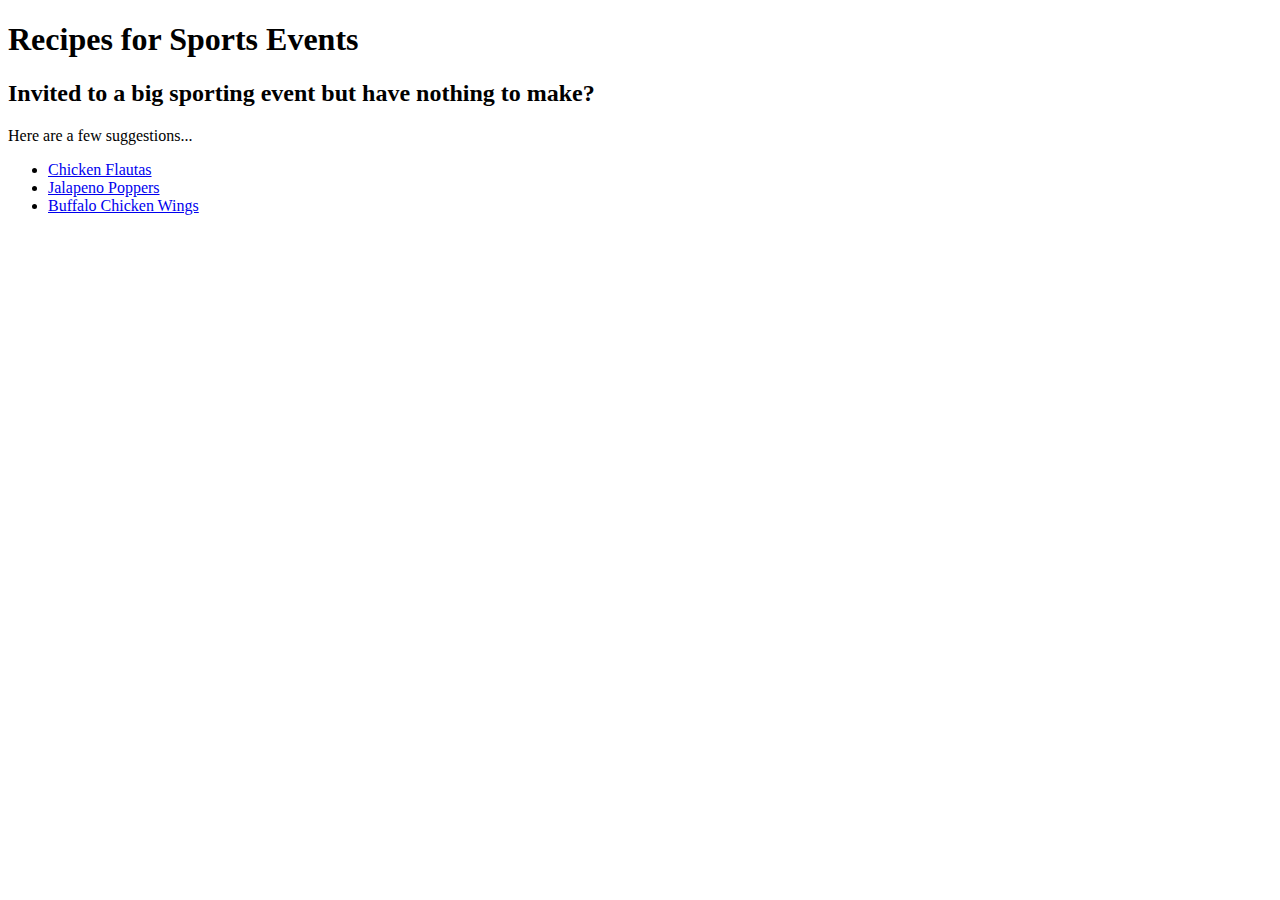
==== index.html @ 35ae9b9b "updated step for wings and created a tag" ====
<!DOCTYPE html>
<html>
    <head>
        <meta charset="utf-8">
        <link rel="stylesheet" href="./styles.css">
        <title>Recipe Book</title>
    </head>
    <body>
        
        <h1>Recipes for Sports Events</h1>
            <h2>Invited to a big sporting event but have nothing to make?</h2>
        <p>Here are a few suggestions...</p>
            <ul>
                <li><a href="chicken.html">Chicken Flautas</a></li>
                <li><a href="jalapeno.html">Jalapeno Poppers</a></li>
                <li><a href="wings.html">Buffalo Chicken Wings</a></li>
            </ul>
    </body>
</html>
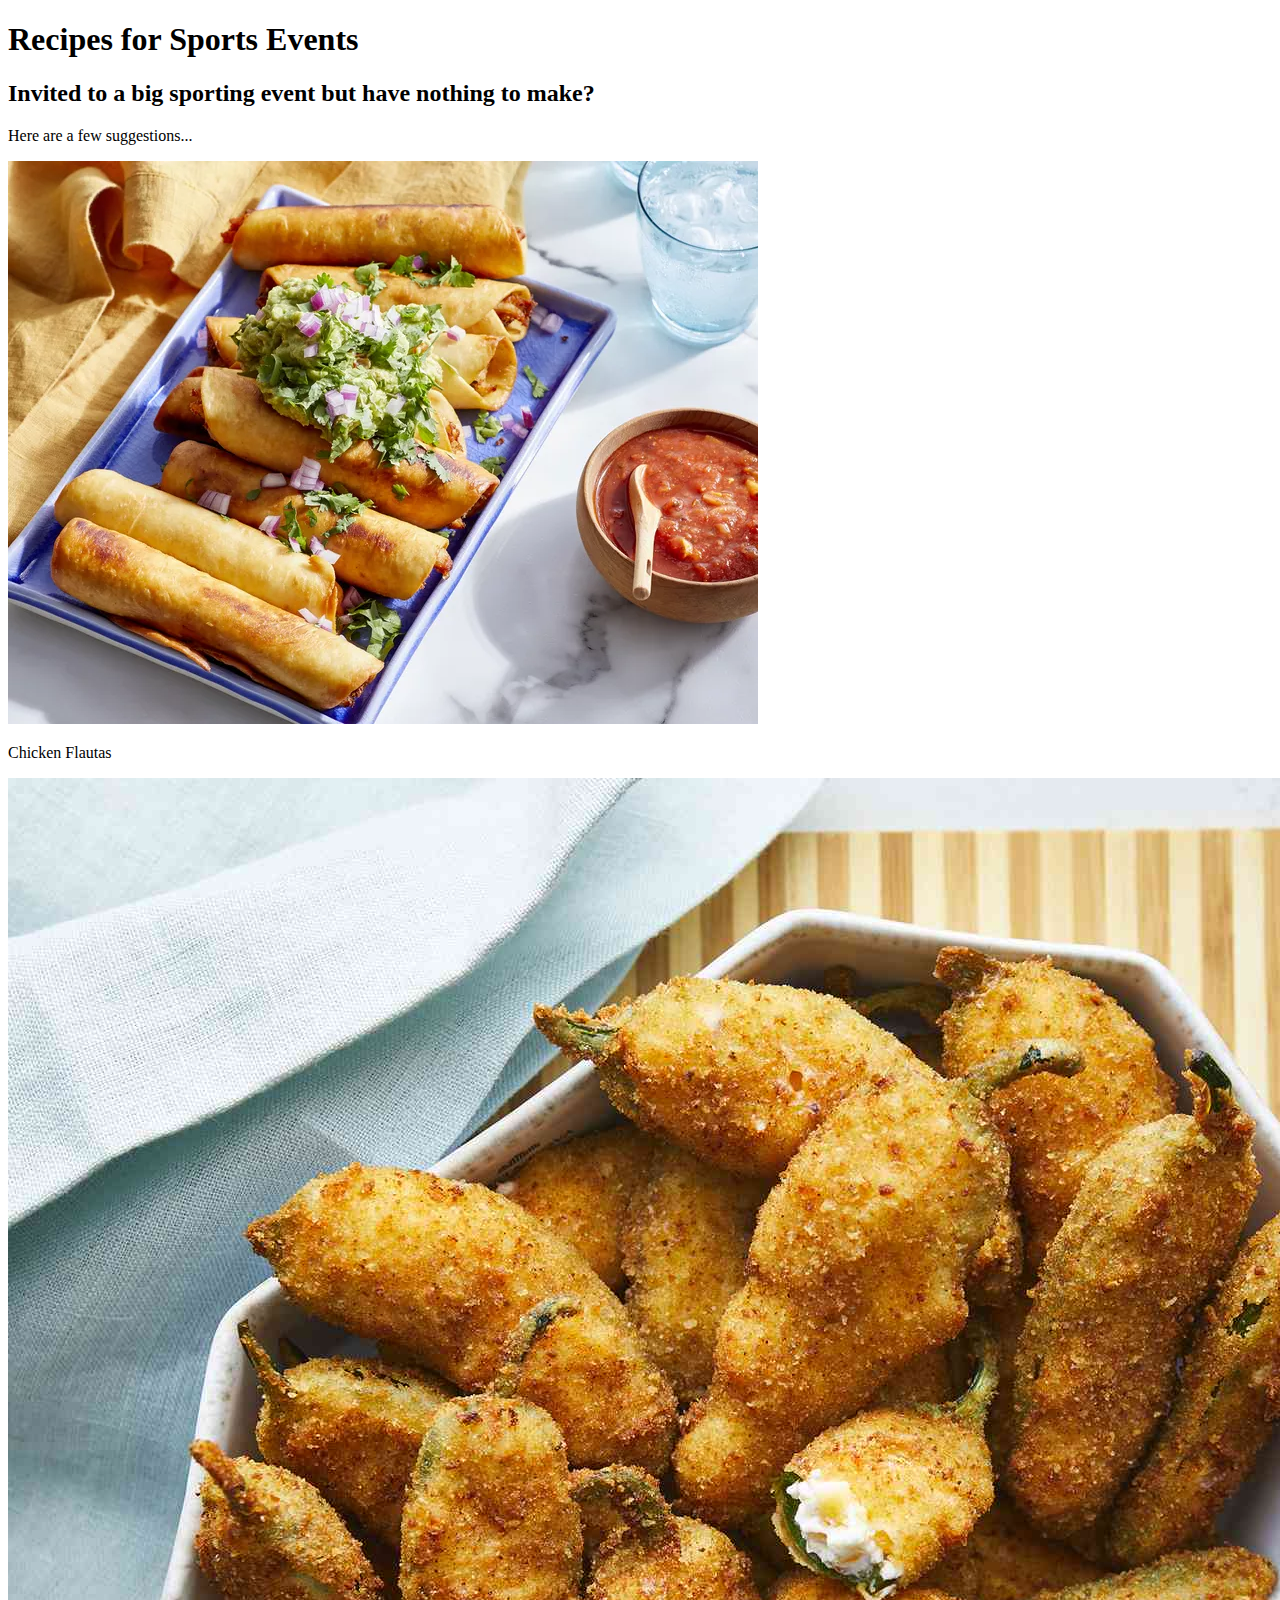
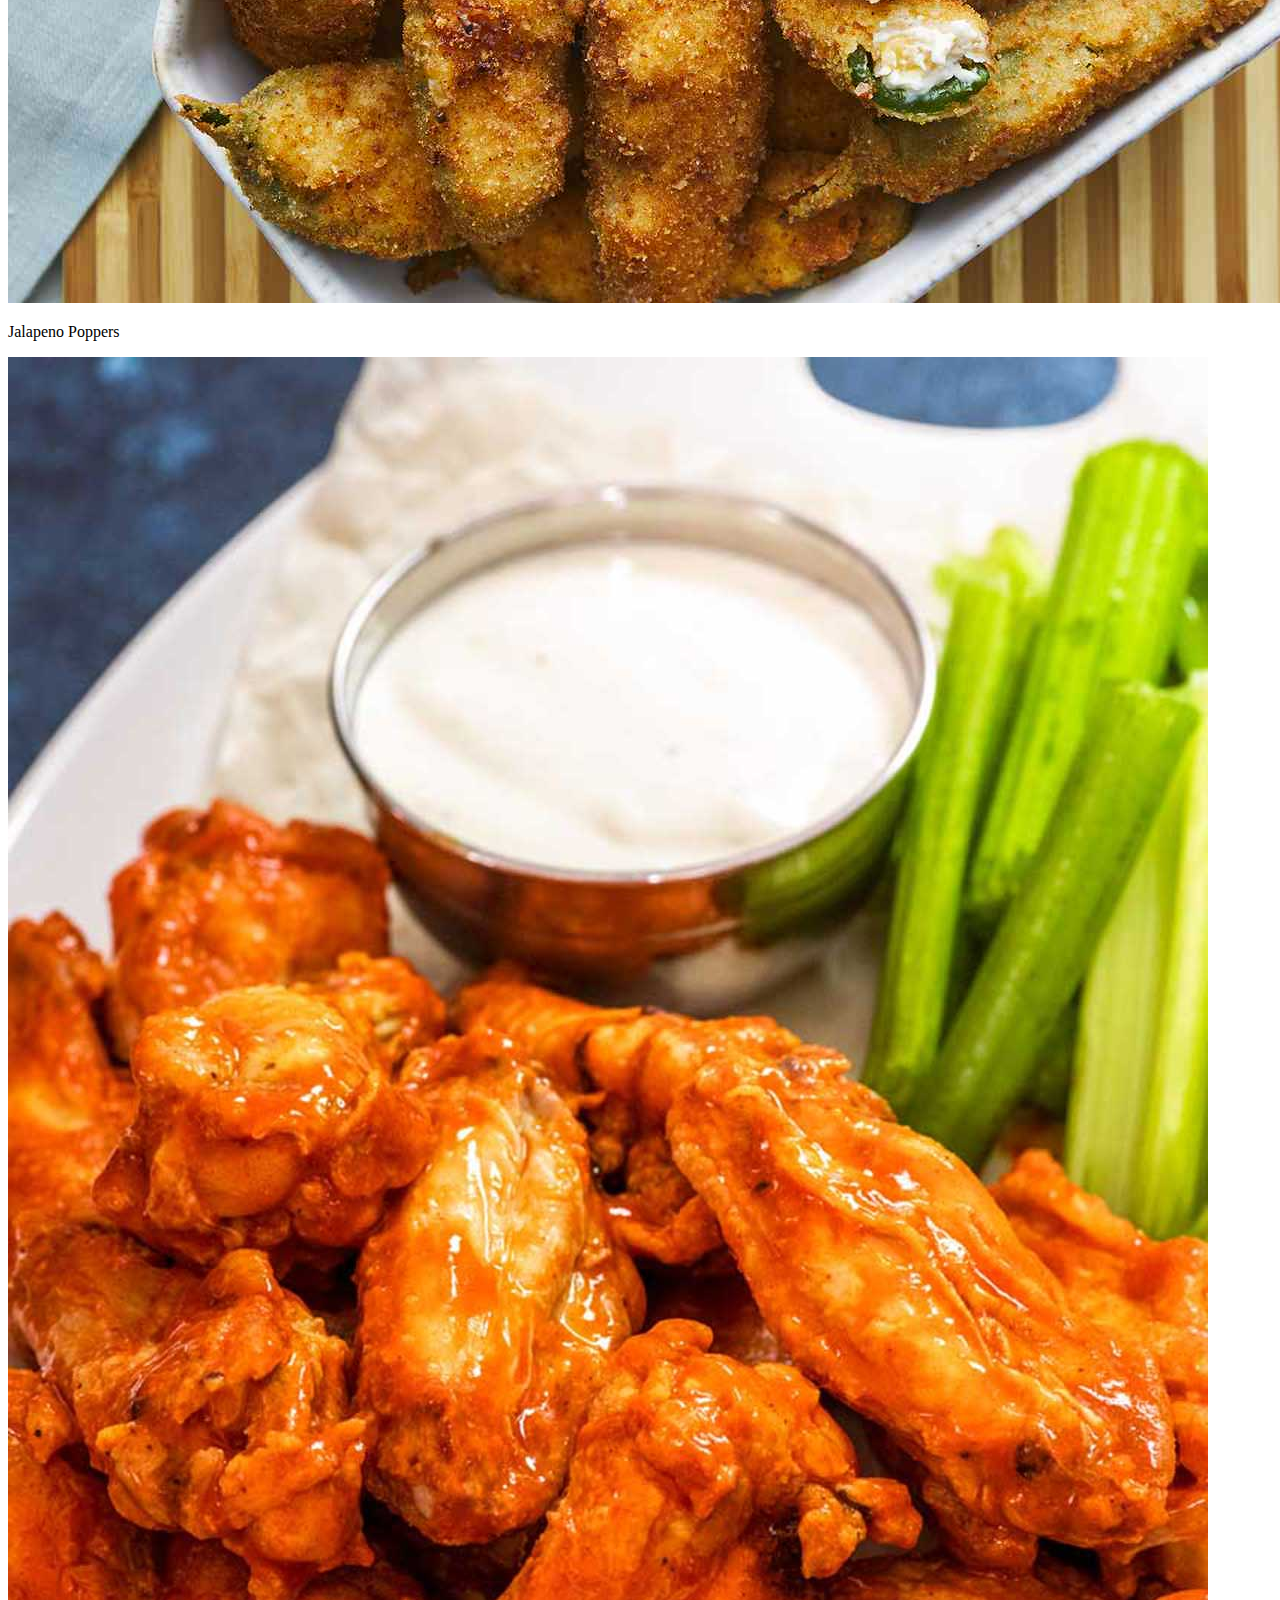
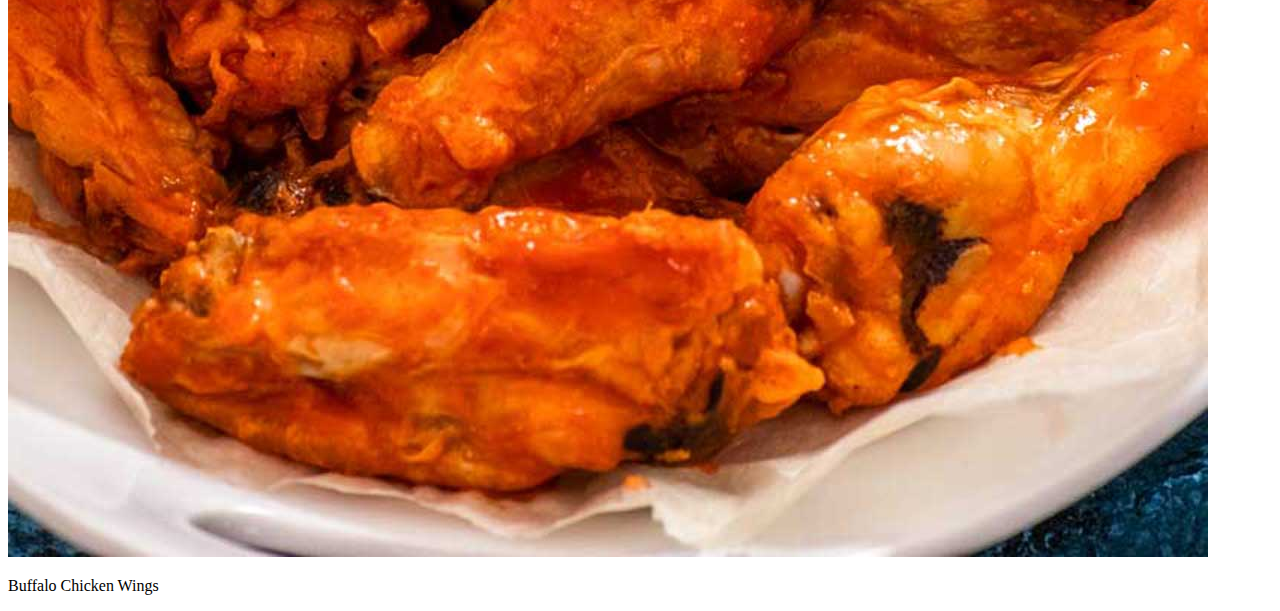
==== commit e47f526f: "created cards with images on index page" ====
--- a/index.html
+++ b/index.html
@@ -10,10 +10,23 @@
         <h1>Recipes for Sports Events</h1>
             <h2>Invited to a big sporting event but have nothing to make?</h2>
         <p>Here are a few suggestions...</p>
-            <ul>
-                <li><a href="chicken.html">Chicken Flautas</a></li>
-                <li><a href="jalapeno.html">Jalapeno Poppers</a></li>
-                <li><a href="wings.html">Buffalo Chicken Wings</a></li>
+        <div class="content">
+            <div>
+                <a href="chicken.html">
+                <img src="ChickenFlautas.webp" alt="Picture of chicken flautas"></a>
+                <p>Chicken Flautas</p>
+            </div>
+            <div>
+                <a href="jalapeno.html">
+                <img src="jalapeno-poppers.jpeg" alt="Picture of jalapeno poppers"></a>
+                <p>Jalapeno Poppers</p>
+            </div>
+            <div>
+                <a href="wings.html">
+                <img src="buffalo-chicken-wings.jpeg" alt="Picture of Buffalo chicken wings"></a>
+                <p>Buffalo Chicken Wings</p>
+            </div>
             </ul>
+        </div>
     </body>
 </html>--- a/styles.css
+++ b/styles.css
@@ -0,0 +1,3 @@
+body{
+    display: block;
+}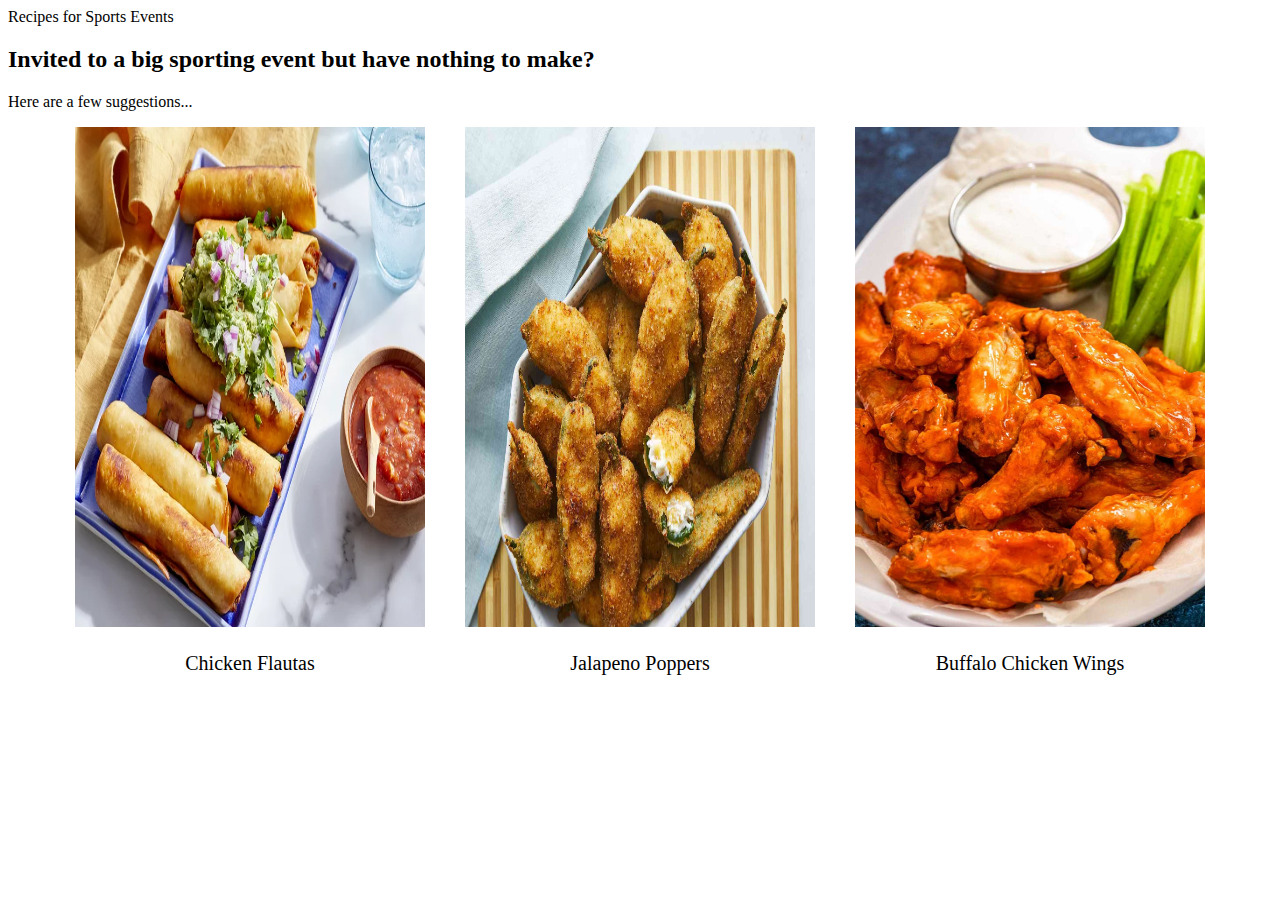
==== commit 38b57830: "edit for header of index" ====
--- a/index.html
+++ b/index.html
@@ -6,22 +6,23 @@
         <title>Recipe Book</title>
     </head>
     <body>
-        
+        <div class="index header>"
         <h1>Recipes for Sports Events</h1>
             <h2>Invited to a big sporting event but have nothing to make?</h2>
         <p>Here are a few suggestions...</p>
+        </div>
         <div class="content">
-            <div>
+            <div class="item">
                 <a href="chicken.html">
                 <img src="ChickenFlautas.webp" alt="Picture of chicken flautas"></a>
                 <p>Chicken Flautas</p>
             </div>
-            <div>
+            <div class="item">
                 <a href="jalapeno.html">
                 <img src="jalapeno-poppers.jpeg" alt="Picture of jalapeno poppers"></a>
                 <p>Jalapeno Poppers</p>
             </div>
-            <div>
+            <div class="item">
                 <a href="wings.html">
                 <img src="buffalo-chicken-wings.jpeg" alt="Picture of Buffalo chicken wings"></a>
                 <p>Buffalo Chicken Wings</p>
--- a/styles.css
+++ b/styles.css
@@ -1,3 +1,24 @@
 body{
     display: block;
+}
+
+.content{
+    display: flex;
+    gap: 40px; 
+    flex-direction: row;
+    justify-content: center;
+    font-size: 20px;
+}
+.item{
+    text-align: center;
+}
+
+div img{
+    width: 350px;
+    height: 500px;
+}
+
+img{
+    overflow-clip-margin: content-box;
+    overflow: clip;
 }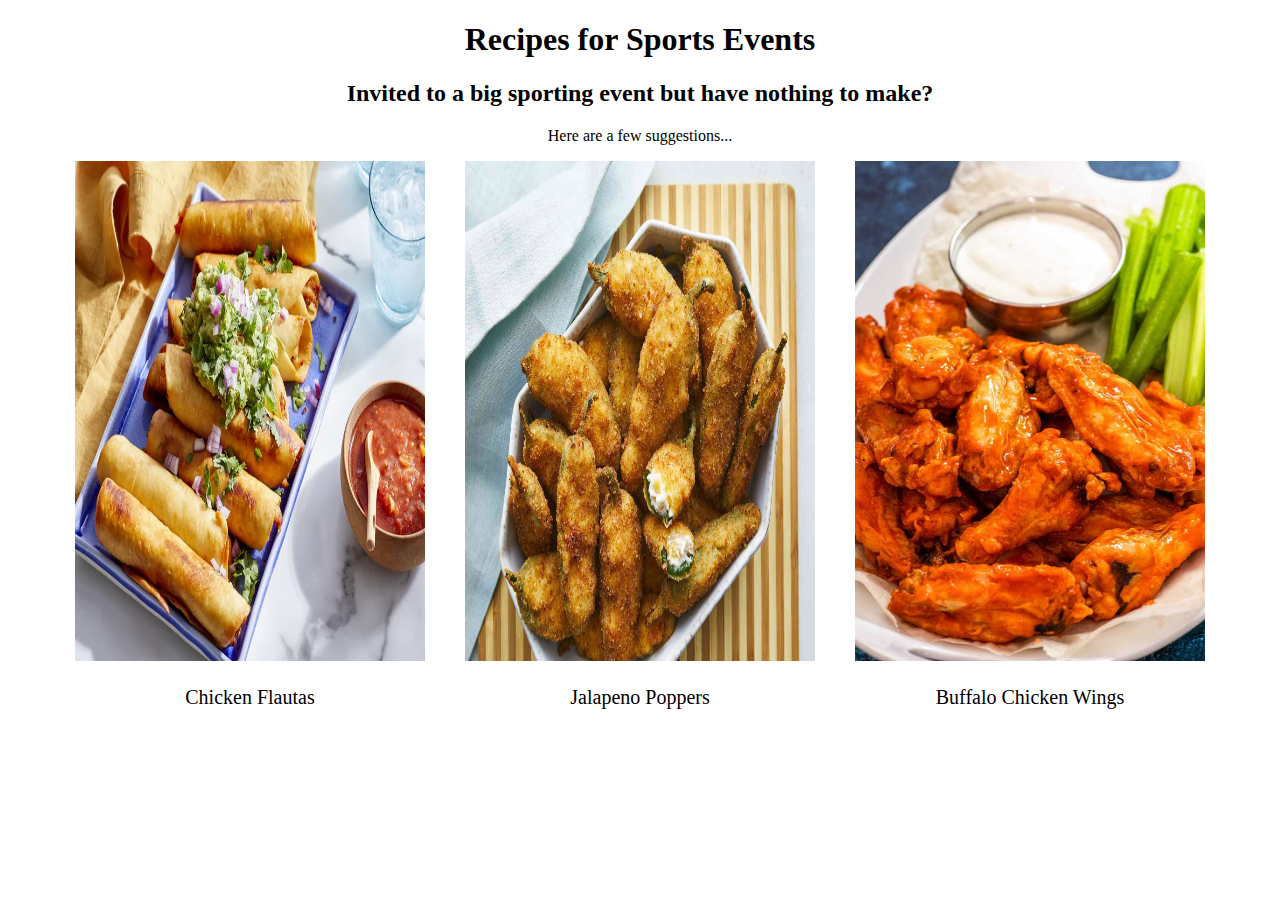
==== commit 780a0156: "fixed first div on header" ====
--- a/index.html
+++ b/index.html
@@ -6,9 +6,9 @@
         <title>Recipe Book</title>
     </head>
     <body>
-        <div class="index header>"
+        <div class="index-header">
         <h1>Recipes for Sports Events</h1>
-            <h2>Invited to a big sporting event but have nothing to make?</h2>
+        <h2>Invited to a big sporting event but have nothing to make?</h2>
         <p>Here are a few suggestions...</p>
         </div>
         <div class="content">
--- a/styles.css
+++ b/styles.css
@@ -1,5 +1,8 @@
 body{
     display: block;
+}
+.index-header{
+    text-align: center;
 }
 
 .content{
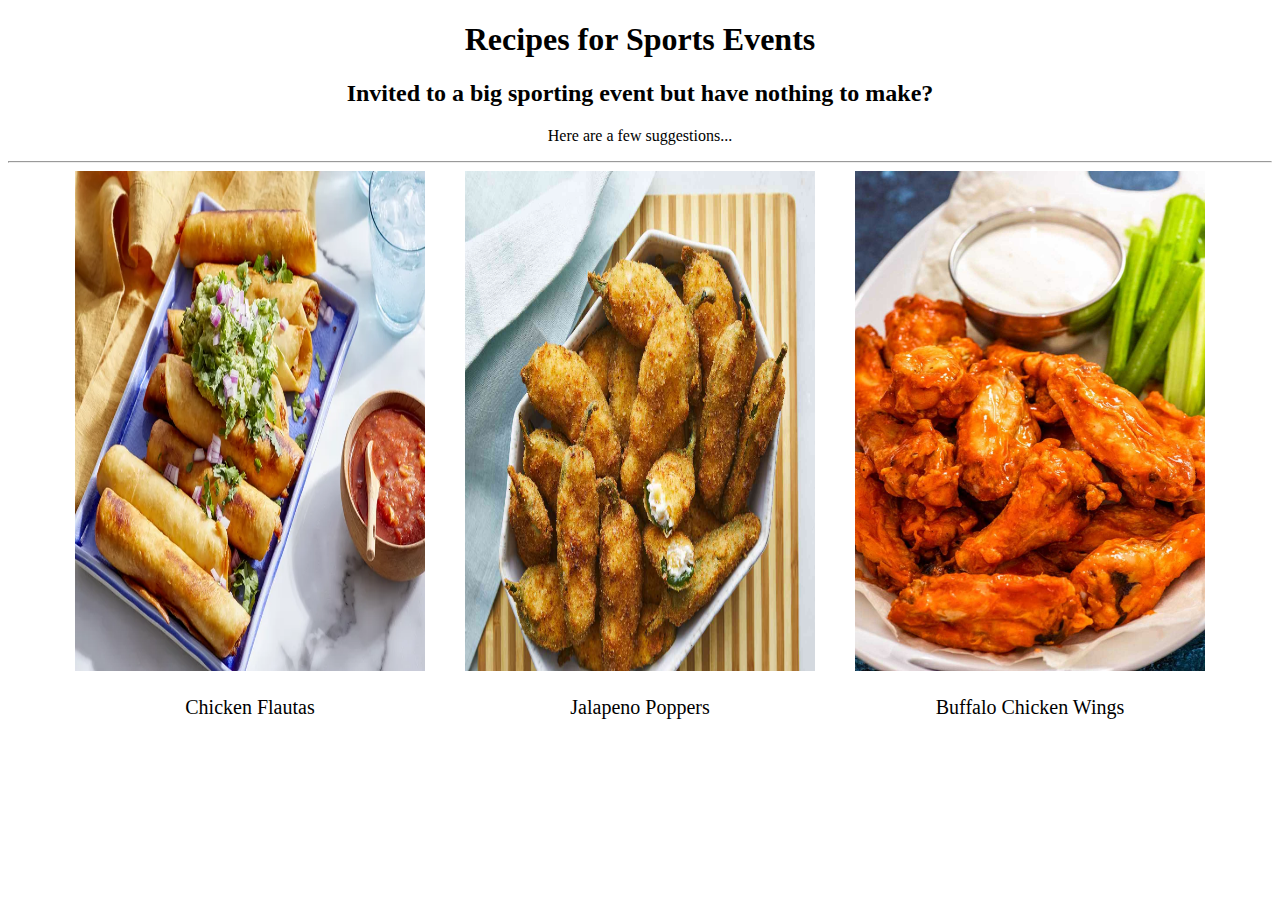
==== commit 705491e4: "added horizontal line" ====
--- a/index.html
+++ b/index.html
@@ -11,6 +11,7 @@
         <h2>Invited to a big sporting event but have nothing to make?</h2>
         <p>Here are a few suggestions...</p>
         </div>
+        <hr>
         <div class="content">
             <div class="item">
                 <a href="chicken.html">
